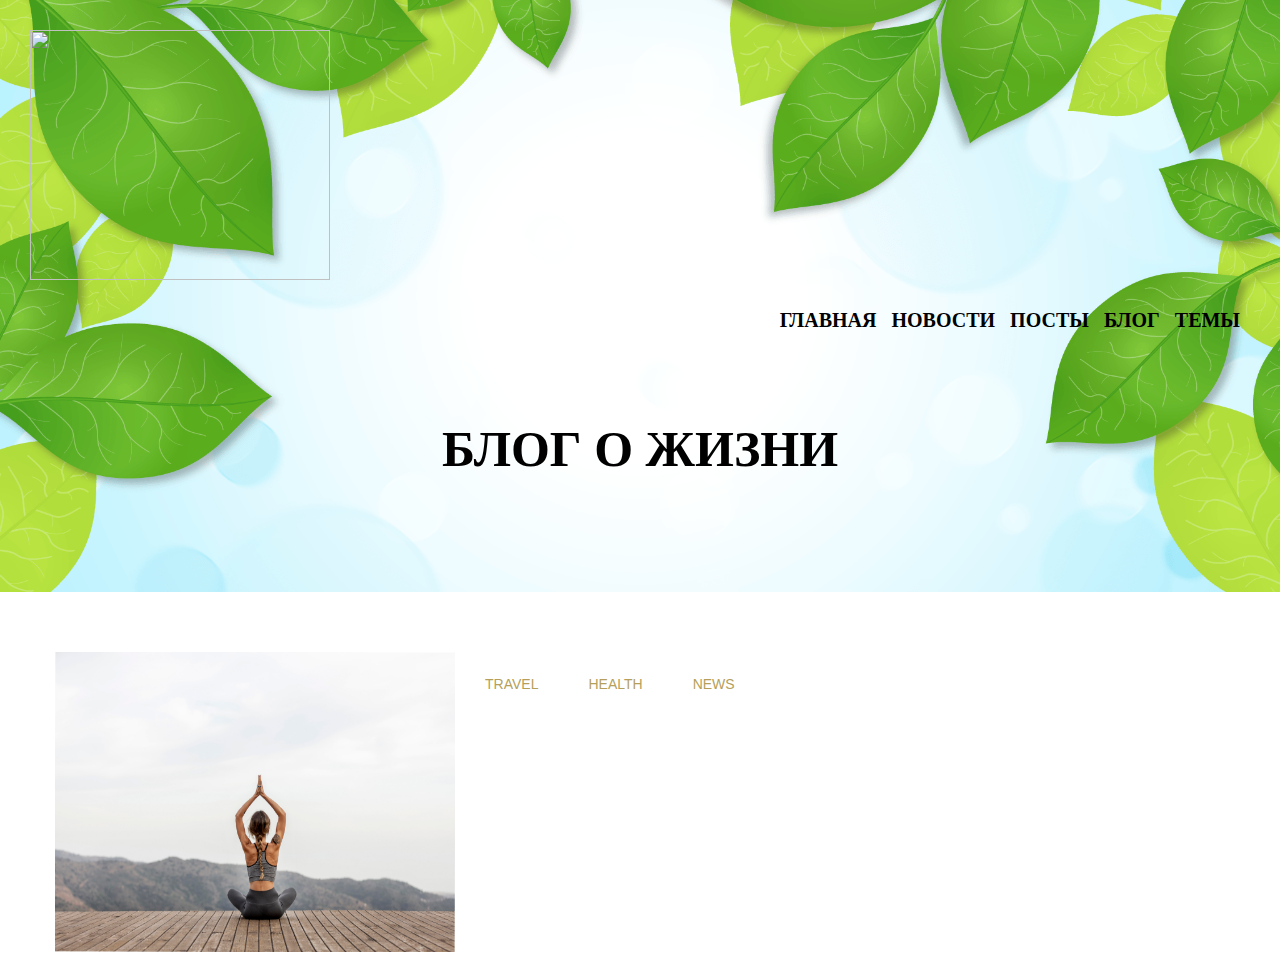
==== index.html @ 9f979510 "blog about life first commit" ====
<!DOCTYPE html>
<html lang="ru">
<head>
    <meta charset="UTF-8">
    <meta http-equiv="X-UA-Compatible" content="IE=edge">
    <meta name="viewport" content="width=device-width, initial-scale=1.0">
    <link rel="stylesheet" href="/stylesheet.css">
    <title>Document</title>
</head>
<body>
    <header class="page-header">
        <a class="logo-link" href="#" style="padding-left: 30px;"><img src="/Background/Effect.png" width="300" height="250" alt=""></a>
        <div class="page-header_inner">
            <div class="page-header_top">
                


                <nav class="header-menu">
                <ul class="flex-container">
                    <!-- <li class="menu-list-item"><a href="https://www.instagram.com/Dimanuzzzzz"> <img src="/PSD icons/instagram (1).png" width="40" height="40" alt="Instagram"></a></li> -->
    
                    <!-- <li class="menu-list-item">   <a href="#"><img class="icons" src="/PSD icons/basket.png" width="40" height="40" alt="Basket"></a></li> -->
    
                    <!-- <li class="menu-list-item">   -->
                        <!-- <a href="tel:+1(888)888-88-88"><img class="icons" src="/PSD icons/telephone.png" width="40" height="40" alt=""></a> -->
                    
                    <!-- </li> -->
            
                    <li class="menu-list-item">
                       <a class="menu-link" href="#"> Главная </a></li>

                    <li class="menu-list-item">
                        <a class="menu-link" href="#"> Новости</a></li>

                    <li class="menu-list-item">
                        <a class="menu-link" href="#"> Посты</a></li>

                    <li class="menu-list-item">
                       <a class="menu-link" href="#"> Блог</a></li>
                       
                    <li class="menu-list-item">
                        <a class="menu-link" href=""> Темы</a></li>

                    
                </ul>
                
                </nav>
            </div>
            <h1 class="welcome-title">Блог о жизни</h1>
        </div>
    </header>
    <div class="page">
        <div class="page-wrapper">

    <main class="main-info">
        <article class="main-img-info">

            <a href="#0" class="news"><img class="main-img" src="/Background/back-view-of-woman-doing-yoga-outdoors.jpg"  width="400px" height="300px" alt="Йога"></a>

            
            <div class="news-text"> 
                <ul class="news-teg">
                    <li class="new-teg-item"><a class="new-text-item-a" href="#">Travel</a>
                    </li>


                    <li class="new-teg-item"><a class="new-text-item-a" href="#">Health</a>
                    </li>


                    <li class="new-teg-item"><a class="new-text-item-a" href="#">News</a>
                    </li>


                </ul>
            </div>
        






        </article>
        
        


    </main>
</div>
</div>
    
</body>
</html>
---- stylesheet.css ----
*{
    margin:0;
    padding:0;
    box-sizing:border-box;
  } 
  @font-face {
  font-family: open-sans-r;
  src: url(https://netology-code.github.io/html-2-diploma/sources/fonts/OpenSans-Regular.woff);
  font-weight: 400;
  font-style: normal;
}
@font-face {
  font-family: open-sans-b;
  src: url(https://netology-code.github.io/html-2-diploma/sources/fonts/OpenSans-Bold.woff);
  font-weight: 400;
  font-style: bold;
}

@font-face {
	font-family: 'FontName'; 
	src: url(https://fonts-online.ru/fonts/wholecar-white-personal-use-only); 
}



body{
    font-family: 'Monoton', cursive;
    font-size: 40px;
    margin: 0;


   
    
    /* border: 3px solid red;  */
    


    
  }

/* header-menu icons- main menu */

.logo-link{
    
  /* z-index:-1; */
}

.page-header_inner{ 
    max-width: 1200px;
    margin: auto;
    
}

.page-header{
    padding: 28px 248px 124px;
    background-image: url("/Background/1612640629_4-p-zelenii-fon-listiki-4.png");
    background-repeat: no-repeat;
    background-position: center center;
    background-size: cover;
    background-color: #000000;
    position: relative;
    z-index:0;
    padding: 30px 0px;
    margin-bottom:60px;

    /* border: 3px solid red; */
    
}
.page-header::after{
    content: "";
  position: absolute;
  top: 0;
  right:0;
  bottom:0;
  left:0;
  background-color: #ffffff;
  opacity: 0.1;
  z-index:-1;

    /* border: 3px solid rgb(8, 7, 7);  */
}

.page-header_top{
    display:flex;
    justify-content:flex-end;
    align-items:center;

    /* border: 3px solid rgb(8, 7, 7); */
}
.page-header_top a{
    text-decoration: none;
   color: #000000;
   font-size: 20px;
   font-weight: bold;
   text-transform: uppercase;
  }
    
.page-header_inner{
    max-width: 1200px;
    margin: auto;

    /* border: 3px solid red;  */
}

.header-menu{
    margin:0;
    box-sizing: border-box;
    
  }

  .flex-container{
    list-style: none;
    display:flex;
    justify-content: flex-end;

    /* border: 1px solid red; */
  }
  .menu-list-item:not(:first-child){
    margin-left: 15px;
    
  }

.welcome-title{
    font-family: 'Monoton';
    font-size: 50px;
    line-height:1.7;
    text-transform: uppercase;
    color: #000000;
    text-align: center;
    max-width:700px;
    margin: auto;
    padding:70px 0;

  /* border: 3px solid red */
}
 



/* Main info */

.page{
  margin-top: 60px;
}
.page-wrapper{
  width: 1200px;
  margin: auto;
  padding: 0 15px;
  display: flex;
  justify-content: space-between;
}

.main-info{
  width: 778px;
}
.main-img-info:not(:first-child){
  margin-top: 60px;
}

.main-img{
  list-style: none;
  padding:0;
  margin-bottom:15px;
  display:flex;
}

.new-teg-item{
  margin-right:20px;
  margin-left:30px;
}

.new-text-item-a{
  text-decoration: none;
   font-family: open-sans-b, sans-serif;
   text-transform: uppercase;
   color: #b59f5b;
   font-size: 14px;
}


a {
  text-decoration: none;
  color:#0f0d0e;
}

.main-img-info{
  display: flex;
}

.news-teg{
  list-style: none;
  padding:0;
  margin-bottom:15px;
  display:flex;
}
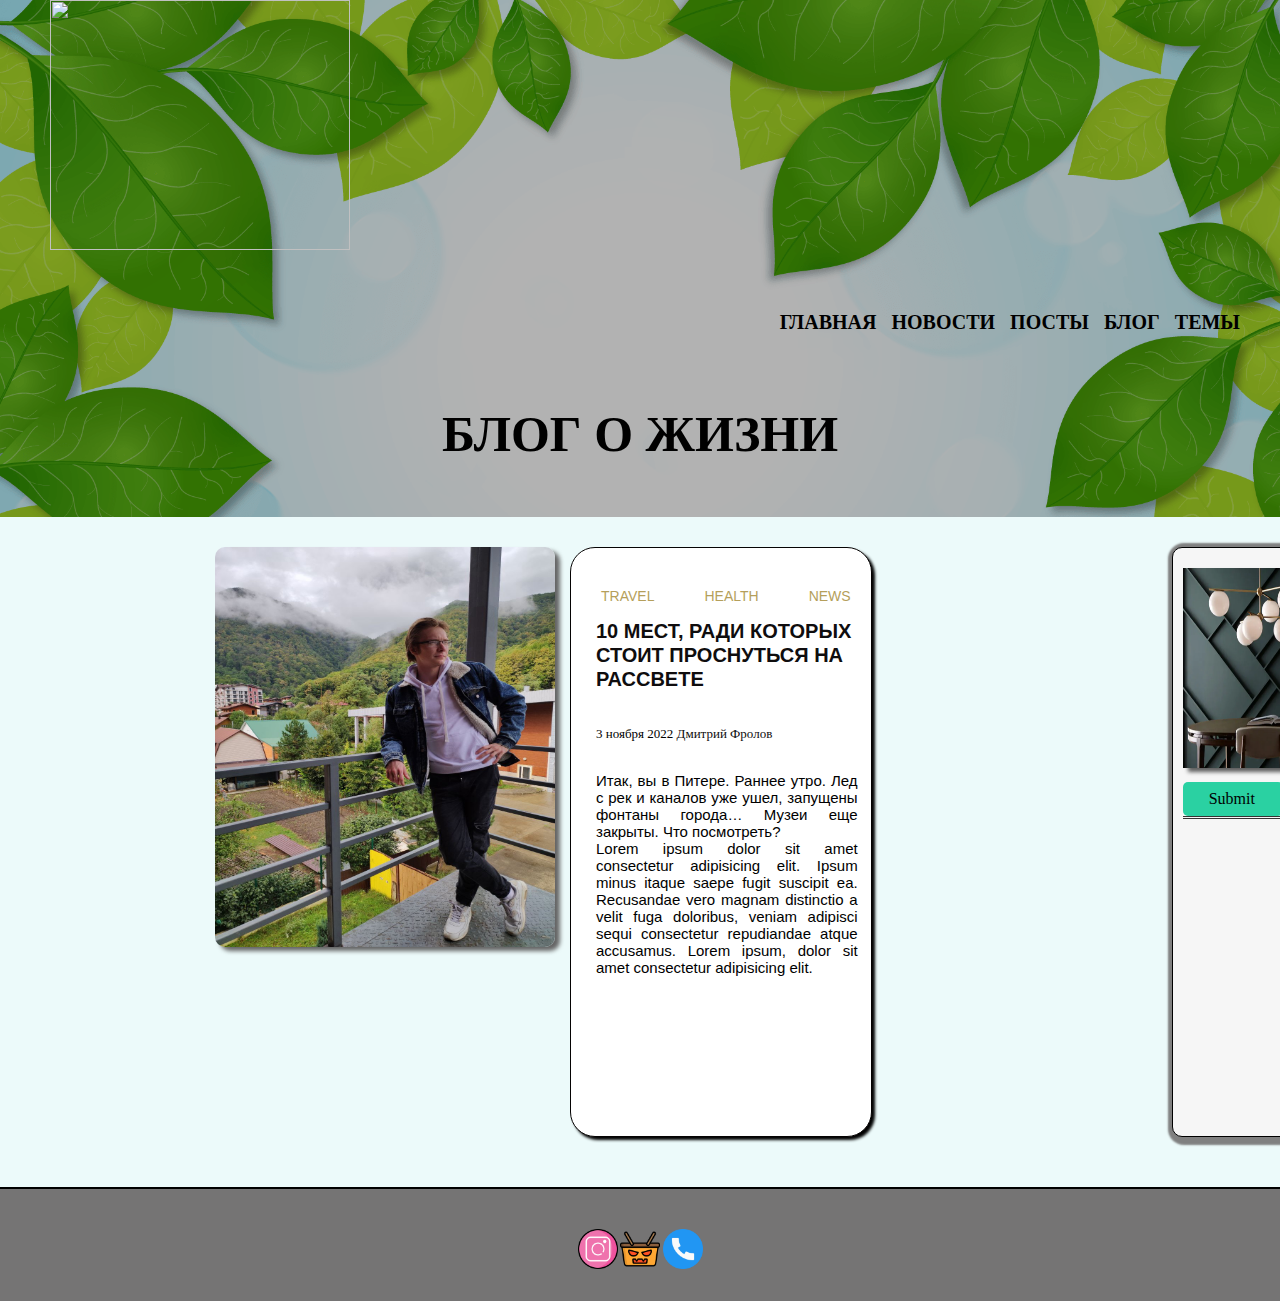
==== commit 2b16b70f: "2day commit" ====
--- a/index.html
+++ b/index.html
@@ -1,5 +1,6 @@
 <!DOCTYPE html>
 <html lang="ru">
+
 <head>
     <meta charset="UTF-8">
     <meta http-equiv="X-UA-Compatible" content="IE=edge">
@@ -7,43 +8,43 @@
     <link rel="stylesheet" href="/stylesheet.css">
     <title>Document</title>
 </head>
+
 <body>
     <header class="page-header">
-        <a class="logo-link" href="#" style="padding-left: 30px;"><img src="/Background/Effect.png" width="300" height="250" alt=""></a>
+        <a class="logo-link" href="#" style="padding-left: 30px;"><img src="/Background/Effect.png" width="300"
+                height="250" alt=""></a>
         <div class="page-header_inner">
             <div class="page-header_top">
-                
+
 
 
                 <nav class="header-menu">
-                <ul class="flex-container">
-                    <!-- <li class="menu-list-item"><a href="https://www.instagram.com/Dimanuzzzzz"> <img src="/PSD icons/instagram (1).png" width="40" height="40" alt="Instagram"></a></li> -->
-    
-                    <!-- <li class="menu-list-item">   <a href="#"><img class="icons" src="/PSD icons/basket.png" width="40" height="40" alt="Basket"></a></li> -->
-    
-                    <!-- <li class="menu-list-item">   -->
-                        <!-- <a href="tel:+1(888)888-88-88"><img class="icons" src="/PSD icons/telephone.png" width="40" height="40" alt=""></a> -->
-                    
-                    <!-- </li> -->
-            
-                    <li class="menu-list-item">
-                       <a class="menu-link" href="#"> Главная </a></li>
+                    <ul class="flex-container">
 
-                    <li class="menu-list-item">
-                        <a class="menu-link" href="#"> Новости</a></li>
 
-                    <li class="menu-list-item">
-                        <a class="menu-link" href="#"> Посты</a></li>
+                        <li class="menu-list-item">
+                            <a class="menu-link" href="#"> Главная </a>
+                        </li>
 
-                    <li class="menu-list-item">
-                       <a class="menu-link" href="#"> Блог</a></li>
-                       
-                    <li class="menu-list-item">
-                        <a class="menu-link" href=""> Темы</a></li>
+                        <li class="menu-list-item">
+                            <a class="menu-link" href="#"> Новости</a>
+                        </li>
 
-                    
-                </ul>
-                
+                        <li class="menu-list-item">
+                            <a class="menu-link" href="#"> Посты</a>
+                        </li>
+
+                        <li class="menu-list-item">
+                            <a class="menu-link" href="#"> Блог</a>
+                        </li>
+
+                        <li class="menu-list-item">
+                            <a class="menu-link" href=""> Темы</a>
+                        </li>
+
+
+                    </ul>
+
                 </nav>
             </div>
             <h1 class="welcome-title">Блог о жизни</h1>
@@ -52,43 +53,103 @@
     <div class="page">
         <div class="page-wrapper">
 
-    <main class="main-info">
-        <article class="main-img-info">
+            <main class="main-info">
+                <article class="main-img-info">
 
-            <a href="#0" class="news"><img class="main-img" src="/Background/back-view-of-woman-doing-yoga-outdoors.jpg"  width="400px" height="300px" alt="Йога"></a>
-
-            
-            <div class="news-text"> 
-                <ul class="news-teg">
-                    <li class="new-teg-item"><a class="new-text-item-a" href="#">Travel</a>
-                    </li>
+                    <a href="/Background/photo_2022-09-24_15-40-41.jpg" class="news"><img class="main-img"
+                            src="/Background/photo_2022-09-24_15-40-41.jpg" width="340px" height="400px"
+                            style="box-shadow: 5px 4px 4px rgb(102, 102, 102);" alt="Йога"></a>
 
 
-                    <li class="new-teg-item"><a class="new-text-item-a" href="#">Health</a>
-                    </li>
+                    <div class="news-text">
+                        <ul class="news-teg ">
+                            <li class="new-teg-item"><a class="new-text-item-a" href="#">Travel</a>
+                            </li>
 
 
-                    <li class="new-teg-item"><a class="new-text-item-a" href="#">News</a>
-                    </li>
+                            <li class="new-teg-item"><a class="new-text-item-a" href="#">Health</a>
+                            </li>
 
 
-                </ul>
-            </div>
-        
+                            <li class="new-teg-item"><a class="new-text-item-a" href="#">News</a>
+                            </li>
+
+
+                        </ul>
+
+                        <div class="news-description">
+
+                            <h2 class="news-name">
+                                <a class="news-link" href="#0">10 мест, ради которых стоит проснуться на рассвете</a>
+                            </h2>
+
+                            <div class="content">
+                                <div class="news-text-meta">
+                                    <time class="date"> 3 ноября 2022</time>
+                                    <a class="author"> Дмитрий Фролов</a>
+                                </div>
+
+
+                                <div class="about">
+                                    <p>Итак, вы в Питере. Раннее утро. Лед с рек и каналов уже ушел, запущены фонтаны
+                                        города… Музеи еще закрыты. Что посмотреть?</p>
+                                    <p>Lorem ipsum dolor sit amet consectetur adipisicing elit. Ipsum minus itaque saepe
+                                        fugit suscipit ea. Recusandae vero magnam distinctio a velit fuga doloribus,
+                                        veniam adipisci sequi consectetur repudiandae atque accusamus.
+                                        Lorem ipsum, dolor sit amet consectetur adipisicing elit.
+                                    </p>
+                                </div>
+                            </div>
+
+                        </div>
+                    </div>
+
+                    <div></div>
+
+                    <aside>
+                        <div><img src="/Background/behr-zoom-background-1-2020-1240x620.jpg.webp" width="300"
+                                height="200" alt="" style="box-shadow: 5px 4px 4px rgb(94, 94, 94);">
+                            <button class="c-button">Submit</button>    
+                            <hr>
+                        </div>
+                        <p class="lorem">Lorem, ipsum dolor sit amet consectetur adipisicing elit. Omnis minima
+                            accusantium commodi cupiditate...
+                        </p>
+                        
+
+
+
+                    </aside>
+
+                </article>
 
 
 
 
 
 
-        </article>
-        
-        
+            </main>
+        </div>
+    </div>
 
 
-    </main>
-</div>
-</div>
-    
 </body>
+<footer>
+    <ul>
+        <li class=""><a href="https://www.instagram.com/Dimanuzzzzz"> <img src="/PSD icons/instagram (1).png" width="40"
+                    height="40" alt="Instagram"></a></li>
+
+        <li class=""> <a href="#"><img class="icons" src="/PSD icons/basket.png" width="40" height="40"
+                    alt="Basket"></a></li>
+
+        <li class="">
+            <a href="tel:+1(888)888-88-88"><img class="icons" src="/PSD icons/telephone.png" width="40" height="40"
+                    alt=""></a>
+
+        </li>
+    </ul>
+
+    <script src="/Cards.js"></script>
+</footer>
+
 </html>--- a/stylesheet.css
+++ b/stylesheet.css
@@ -1,14 +1,64 @@
-*{
-    margin:0;
-    padding:0;
-    box-sizing:border-box;
-  } 
-  @font-face {
+* {
+  margin: 0;
+  padding: 0;
+  box-sizing: border-box;
+}
+
+/* html {
+    /* defer to OS preference */
+/* color-scheme: dark light; */
+/* override, assuming the theme toggler sets a data-theme attribute */
+/* &[data-theme=light] { color-scheme: light; } */
+/* &[data-theme=dark] { color-scheme: dark; } */
+/* }  */
+
+/* @media (prefers-reduced-motion: no-preference) {
+    .scroll-container {
+    scroll-behavior: smooth;
+    }
+  } */
+
+
+
+  .menu-link {
+    outline: none;
+    text-decoration: none;
+    /* display: inline-block; */
+    width: 19.5%;
+    margin-right: 0.625%;
+    text-align: center;
+    line-height: 3;
+    color: black;
+  }
+  
+  .menu-list-item:last-child a {
+    margin-right: 0;
+  }
+  
+  /* .menu-link:link, .menu-link:visited, .menu-link:focus { */
+    /* background: yellow; */
+  /* } */
+  
+  .menu-link:hover {
+    /* background: rgb(37, 83, 20); */
+    color: rgb(245, 210, 210);
+    opacity: 0.7;
+  }
+  
+  .menu-link:active {
+    background: red;
+    color: white;
+  }
+  
+
+
+@font-face {
   font-family: open-sans-r;
   src: url(https://netology-code.github.io/html-2-diploma/sources/fonts/OpenSans-Regular.woff);
   font-weight: 400;
   font-style: normal;
 }
+
 @font-face {
   font-family: open-sans-b;
   src: url(https://netology-code.github.io/html-2-diploma/sources/fonts/OpenSans-Bold.woff);
@@ -17,180 +67,360 @@
 }
 
 @font-face {
-	font-family: 'FontName'; 
-	src: url(https://fonts-online.ru/fonts/wholecar-white-personal-use-only); 
-}
-
-
-
-body{
-    font-family: 'Monoton', cursive;
-    font-size: 40px;
-    margin: 0;
-
-
-   
-    
-    /* border: 3px solid red;  */
-    
-
-
-    
-  }
-
-/* header-menu icons- main menu */
-
-.logo-link{
-    
-  /* z-index:-1; */
-}
-
-.page-header_inner{ 
-    max-width: 1200px;
-    margin: auto;
-    
-}
-
-.page-header{
-    padding: 28px 248px 124px;
-    background-image: url("/Background/1612640629_4-p-zelenii-fon-listiki-4.png");
-    background-repeat: no-repeat;
-    background-position: center center;
-    background-size: cover;
-    background-color: #000000;
-    position: relative;
-    z-index:0;
-    padding: 30px 0px;
-    margin-bottom:60px;
-
-    /* border: 3px solid red; */
-    
-}
-.page-header::after{
-    content: "";
+  font-family: 'FontName';
+  src: url(https://fonts-online.ru/fonts/wholecar-white-personal-use-only);
+}
+
+
+
+body {
+  font-family: 'Monoton', cursive;
+  font-size: 10px;
+  margin: 0;
+  background-color: rgb(236, 250, 250);
+
+
+
+
+  /* border: 3px solid red;  */
+
+
+
+
+}
+
+/* ===============header-menu icons- main menu========= */
+
+
+
+.page-header_inner {
+  max-width: 1200px;
+  margin: auto;
+
+}
+
+.page-header {
+  padding: 0px 20px 0px 20px;
+  background-image: url("/Background/1612640629_4-p-zelenii-fon-listiki-4.png");
+  background-repeat: no-repeat;
+  background-position: top center;
+  background-size: cover;
+  background-color: #f0c7c7;
+  position: relative;
+  z-index: 0;
+
+  margin-bottom: 0px;
+
+  /* border: 3px solid red; */
+
+}
+
+.page-header::after {
+  content: "";
   position: absolute;
   top: 0;
-  right:0;
-  bottom:0;
-  left:0;
-  background-color: #ffffff;
-  opacity: 0.1;
-  z-index:-1;
-
-    /* border: 3px solid rgb(8, 7, 7);  */
-}
-
-.page-header_top{
-    display:flex;
-    justify-content:flex-end;
-    align-items:center;
-
-    /* border: 3px solid rgb(8, 7, 7); */
-}
-.page-header_top a{
-    text-decoration: none;
-   color: #000000;
-   font-size: 20px;
-   font-weight: bold;
-   text-transform: uppercase;
-  }
-    
-.page-header_inner{
-    max-width: 1200px;
-    margin: auto;
-
-    /* border: 3px solid red;  */
-}
-
-.header-menu{
-    margin:0;
-    box-sizing: border-box;
-    
-  }
-
-  .flex-container{
-    list-style: none;
-    display:flex;
-    justify-content: flex-end;
-
-    /* border: 1px solid red; */
-  }
-  .menu-list-item:not(:first-child){
-    margin-left: 15px;
-    
-  }
-
-.welcome-title{
-    font-family: 'Monoton';
-    font-size: 50px;
-    line-height:1.7;
-    text-transform: uppercase;
-    color: #000000;
-    text-align: center;
-    max-width:700px;
-    margin: auto;
-    padding:70px 0;
+  right: 0;
+  bottom: 0;
+  left: 0;
+  background-color: #000000;
+  opacity: 0.3;
+  z-index: -1;
+
+  /* border: 3px solid rgb(8, 7, 7);  */
+}
+
+.page-header_top {
+  display: flex;
+  justify-content: flex-end;
+  align-items: center;
+
+  /* border: 3px solid rgb(8, 7, 7); */
+}
+
+.page-header_top a {
+  text-decoration: none;
+  color: #000000;
+  font-size: 20px;
+  font-weight: bold;
+  text-transform: uppercase;
+}
+
+.page-header_inner {
+  max-width: 1200px;
+  
+
+  /* border: 3px solid red;  */
+}
+
+.header-menu {
+  margin: 0;
+  box-sizing: border-box;
+
+}
+
+.flex-container {
+  list-style: none;
+  display: flex;
+  justify-content: flex-end;
+
+  /* border: 1px solid red; */
+}
+
+.menu-list-item:not(:first-child) {
+  margin-left: 15px;
+
+}
+
+.welcome-title {
+  font-family: 'Monoton';
+  font-size: 50px;
+  line-height: 1.7;
+  text-transform: uppercase;
+  color: #000000;
+  text-align: center;
+  max-width: 700px;
+  margin: auto;
+  margin-bottom: 0px;
+  padding: 40px 0px 40px ;
 
   /* border: 3px solid red */
 }
- 
-
-
-
-/* Main info */
-
-.page{
-  margin-top: 60px;
-}
-.page-wrapper{
+
+
+
+
+/* =====================Main info =======================*/
+
+.page {
+  margin-top: 30px;
+}
+
+.page-wrapper {
   width: 1200px;
   margin: auto;
+  margin-left: 200px;
   padding: 0 15px;
   display: flex;
-  justify-content: space-between;
-}
-
-.main-info{
+
+}
+
+.main-info {
   width: 778px;
 }
-.main-img-info:not(:first-child){
+
+.main-img-info:not(:first-child) {
   margin-top: 60px;
 }
 
-.main-img{
+.main-img {
   list-style: none;
-  padding:0;
-  margin-bottom:15px;
-  display:flex;
-}
-
-.new-teg-item{
-  margin-right:20px;
-  margin-left:30px;
-}
-
-.new-text-item-a{
+  padding: 0;
+  margin-bottom: 15px;
+  display: flex;
+  border-radius: 10px;
+}
+
+.new-teg-item {
+  margin-right: 20px;
+  margin-left: 30px;
+}
+
+.new-text-item-a {
   text-decoration: none;
-   font-family: open-sans-b, sans-serif;
-   text-transform: uppercase;
-   color: #b59f5b;
-   font-size: 14px;
+  font-family: open-sans-b, sans-serif;
+  text-transform: uppercase;
+  color: #b59f5b;
+  font-size: 14px;
 }
 
 
 a {
   text-decoration: none;
-  color:#0f0d0e;
-}
-
-.main-img-info{
-  display: flex;
-}
-
-.news-teg{
+  color: #0f0d0e;
+}
+
+.main-img-info {
+  display: flex;
+}
+
+.news-teg {
   list-style: none;
-  padding:0;
-  margin-bottom:15px;
-  display:flex;
-}
-
+  padding-bottom: 15px;
+
+  /* margin-bottom: 15px; */
+  display: flex;
+}
+
+
+
+.news-name {
+  font-family: open-sans-b, sans-serif;
+  text-transform: uppercase;
+  font-size: 20px;
+  line-height: 1.2;
+  padding-bottom: 35px;
+  padding-left: 25px;
+  /* margin-bottom: 37px; */
+  /* margin-left: 25px; */
+}
+
+.news-text-meta {
+  margin-left: 25px;
+  margin-bottom: 30px;
+  font-size: 13px;
+
+}
+
+.about {
+
+  margin-left: 25px;
+  padding-right: 13px;
+  text-align: justify;
+  font-size: 15px;
+  font-family: Arial, Helvetica, sans-serif;
+
+}
+
+.news-text {
+  background-color: rgb(255, 255, 255);
+  margin-left: 15px;
+  border: 0.6px solid rgb(5, 3, 3);
+  box-shadow: 3px 3px 3px #000000;
+  border-radius: 25px;
+}
+
+/* ==================ASIDE================ */
+
+
+aside{
+  display: flex;
+  float: right;
+  margin-left: 300px;
+  width: 600px;
+  height: 590px;
+  background-color: rgb(246, 246, 246);
+  
+  font-size: 14px;
+  text-align: justify;
+  align-items: top;
+  padding-left: 10px;
+  padding-top: 20px;
+
+  border: 0.6px solid black;
+  border-radius: 10px;
+  box-shadow: 2px 2px 2px 6px rgb(128, 128, 128);
+}
+.lorem{
+  padding-left: 20px;
+  padding-right: 10px;
+}
+
+/* ===============FOOTER====================== */
+footer{
+  display: flex;
+  margin-top: 50px;
+  padding-bottom: 30px;
+  justify-content: center;
+  border-top: 2px solid black;
+  background-color: #757474;
+
+  
+
+}
+li{
+  display: inline-block;
+  list-style-type: none;
+  padding-top: 40px;
+}
+
+
+
+
+
+/* ==================BUTTON================== */
+
+.c-button {
+ 
+  border-color: rgb(216, 216, 216) rgb(209, 209, 209) rgb(186, 186, 186);
+  border-style: solid;
+  border-width: 1px;
+  padding: 1px 7px 2px;
+  text-rendering: auto;
+  color: initial;
+  display: inline-block;
+  text-align: start;
+  margin: 0em;
+  font: 400 11px system-ui;
+}
+.c-button {
+  -webkit-appearance: none;
+     -moz-appearance: none;
+          appearance: none;
+}
+.c-button {
+  -webkit-appearance: none;
+     -moz-appearance: none;
+          appearance: none;
+  border: 0;
+  border-radius: 0;
+  background: #ccc;
+}
+
+
+
+.c-button {
+  appearance: none;
+  border: 0;
+  border-radius: 5px;
+  background: #21be87;
+  color: #fff;
+  padding: 8px 16px;
+  font-size: 16px;
+  margin-top: 10px;
+}
+
+
+.c-button {
+  min-width: 100px;
+  font-family: inherit;
+  appearance: none;
+  border: 0;
+  border-radius: 5px;
+  background: #2ad1a2;
+  color: rgb(0, 0, 0);
+  padding: 8px 26px;
+  font-size: 1rem;
+  cursor: pointer;
+}
+
+.c-button:hover {
+  background: #26b39b;
+}
+
+.c-button:focus {
+  outline: none;
+  /* box-shadow: 0 0 0 4px #cbd6ee; */
+}
+
+
+
+
+/* =======================HR============== */
+
+hr{
+  border: none;
+    border-top: 3px double #333;
+    color: #333;
+    overflow: visible;
+    text-align: center;
+    height: 10px;
+}
+
+hr:after {
+    background: #fff;
+    content: '§';
+    padding: 0 4px;
+    position: relative;
+    top: -13px;
+}
+
